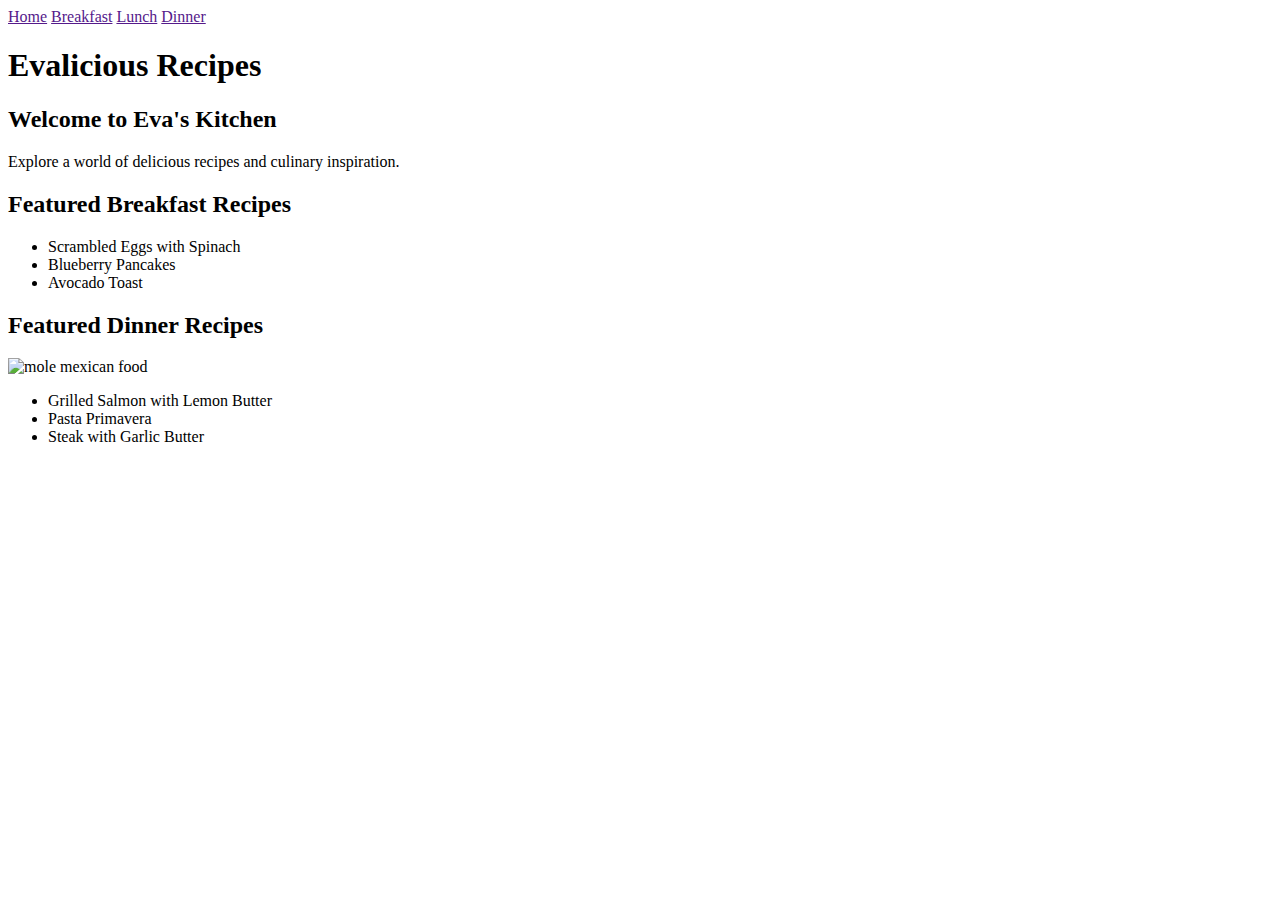
==== index.html @ 3dde973e "initial commit" ====
<!DOCTYPE html>
<html lang="en">
  <head>
    <meta charset="UTF-8" />
    <meta name="viewport" content="width=device-width, initial-scale=1.0" />
    <title>Eva Recipes</title>
  </head>
  <body>
    <nav>
      <a href="">Home</a>
      <a href="">Breakfast</a>
      <a href="">Lunch</a>
      <a href="">Dinner</a>
    </nav>
    <h1>Evalicious Recipes</h1>
    <div>
      <h2>Welcome to Eva's Kitchen</h2>
      <p>Explore a world of delicious recipes and culinary inspiration.</p>
    </div>
    <div>
      <h2>Featured Breakfast Recipes</h2>
      <ul>
        <li>Scrambled Eggs with Spinach</li>
        <li>Blueberry Pancakes</li>
        <li>Avocado Toast</li>
      </ul>
    </div>
    <div>
      <h2>Featured Dinner Recipes</h2>
      <img
        src="https://www.firstdayofhome.com/wp-content/uploads/2021/05/Chicken-Mole-Recipe-featureimg.jpg"
        alt="mole mexican food"
      />
      <ul>
        <li>Grilled Salmon with Lemon Butter</li>
        <li>Pasta Primavera</li>
        <li>Steak with Garlic Butter</li>
      </ul>
    </div>
  </body>
</html>
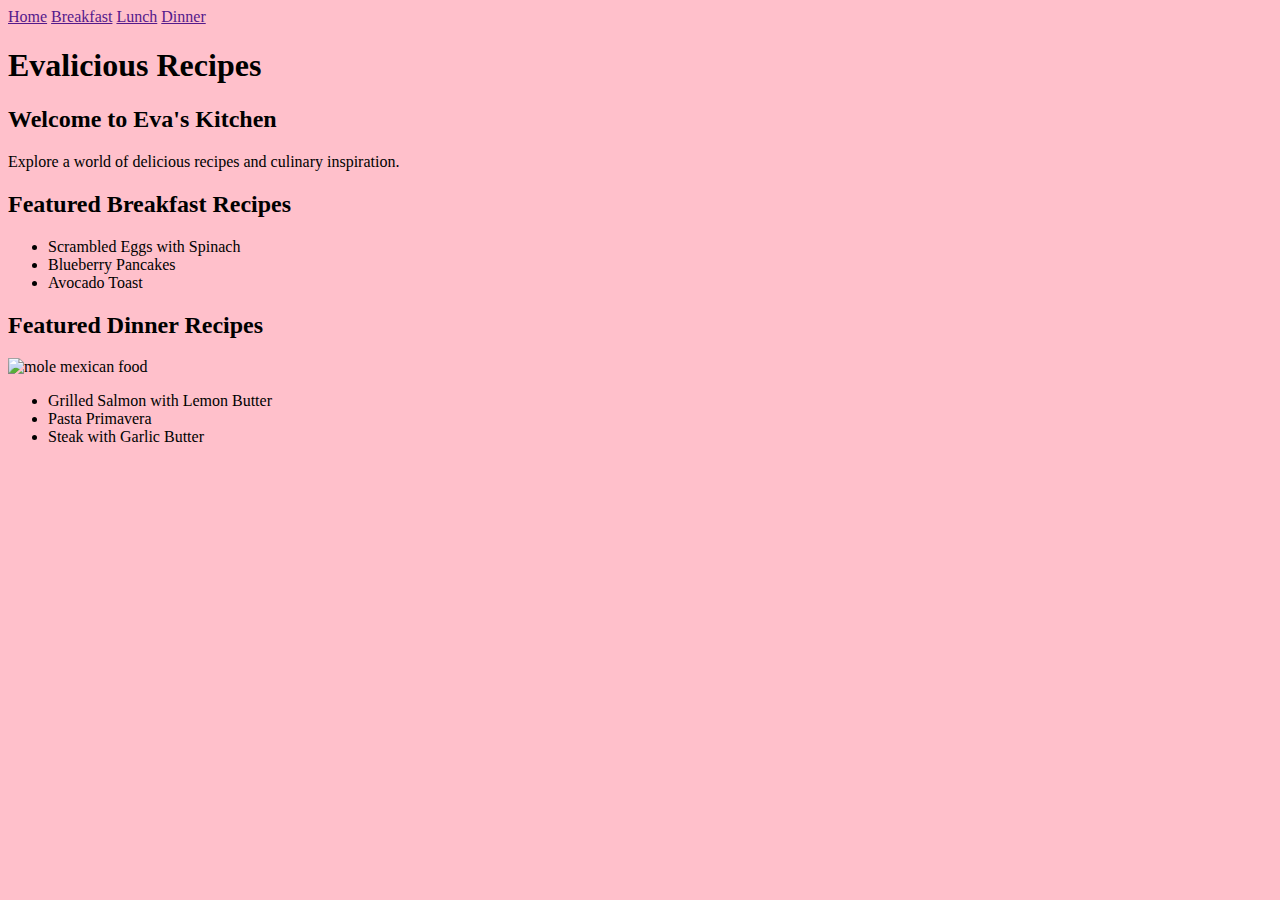
==== commit cb034132: "linked css stylesheet" ====
--- a/index.html
+++ b/index.html
@@ -3,6 +3,7 @@
   <head>
     <meta charset="UTF-8" />
     <meta name="viewport" content="width=device-width, initial-scale=1.0" />
+    <link rel="stylesheet" href="style.css" />
     <title>Eva Recipes</title>
   </head>
   <body>
--- a/style.css
+++ b/style.css
@@ -0,0 +1,3 @@
+html {
+  background-color: pink;
+}
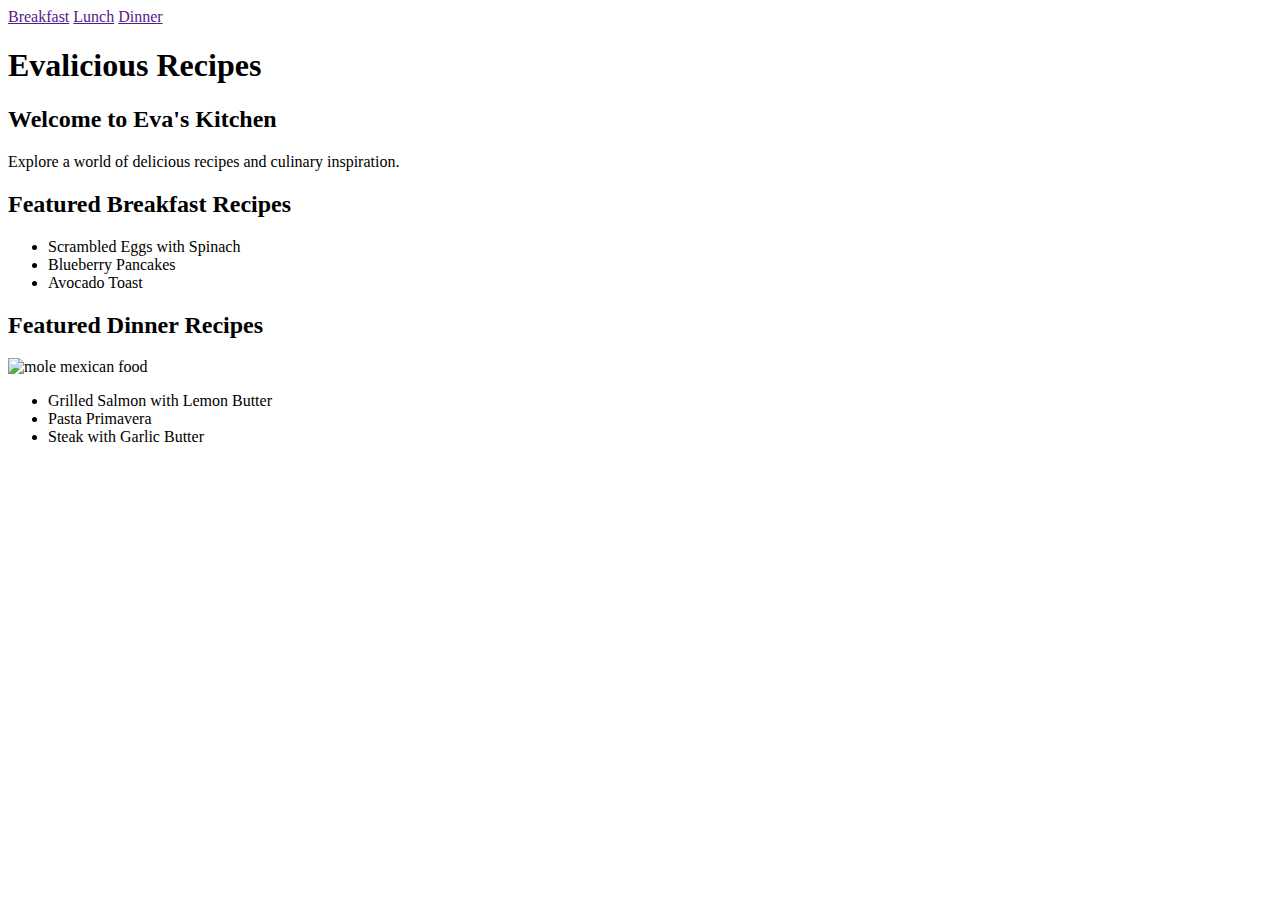
==== commit a261c56e: "added images and updated navbar" ====
--- a/index.html
+++ b/index.html
@@ -8,7 +8,7 @@
   </head>
   <body>
     <nav>
-      <a href="">Home</a>
+      <!-- <a href="">Home</a> -->
       <a href="">Breakfast</a>
       <a href="">Lunch</a>
       <a href="">Dinner</a>
--- a/style.css
+++ b/style.css
@@ -1,3 +1,29 @@
-html {
-  background-color: pink;
+.heading-image{
+    width: 50px;
+    height: 50px;
 }
+
+.salsa{
+    width: 50px;
+    height: 50px;
+}
+
+.chorizo{
+    width: 50px;
+    height: 50px;
+}
+
+.pan-dulce{
+    width: 50px;
+    height: 50px;
+}
+
+.recipe-images{
+    width: 50px;
+    height: 50px;
+}
+
+.board-image{
+    width: 50px;
+    height: 50px;
+}
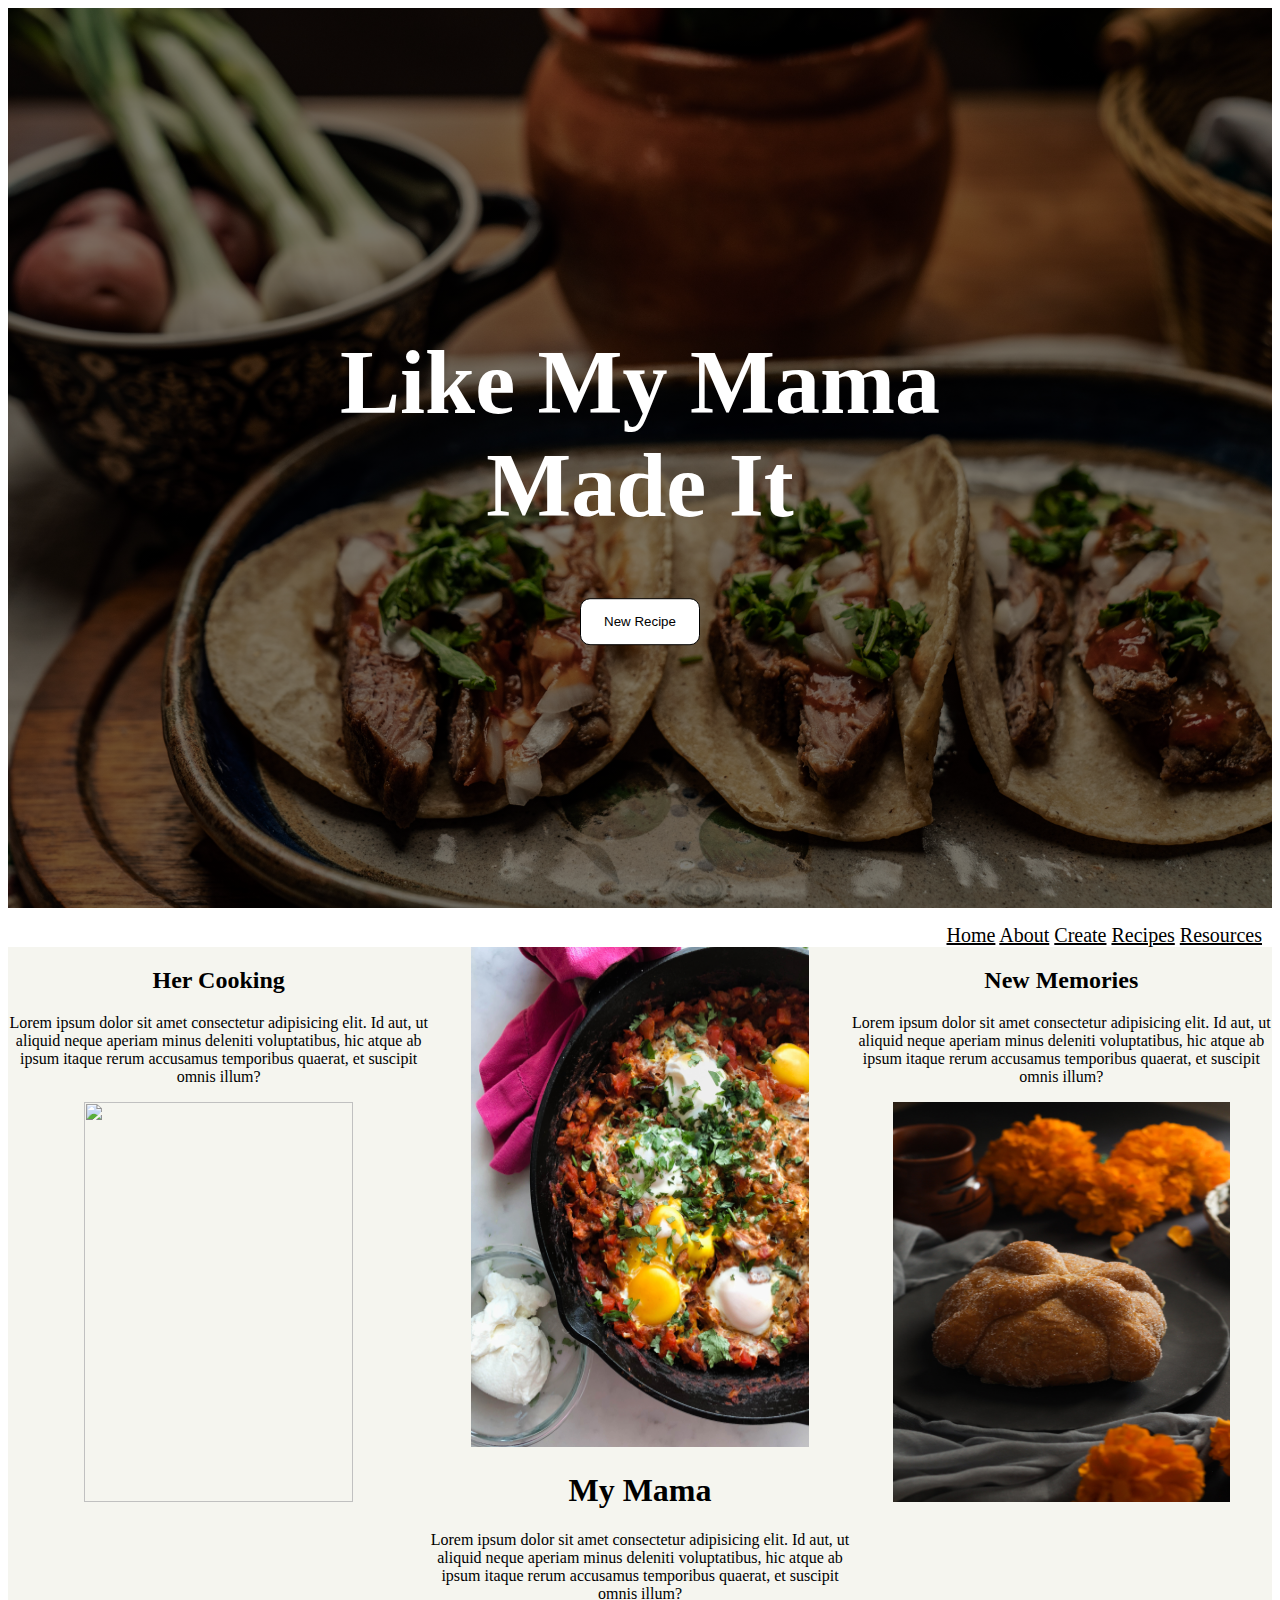
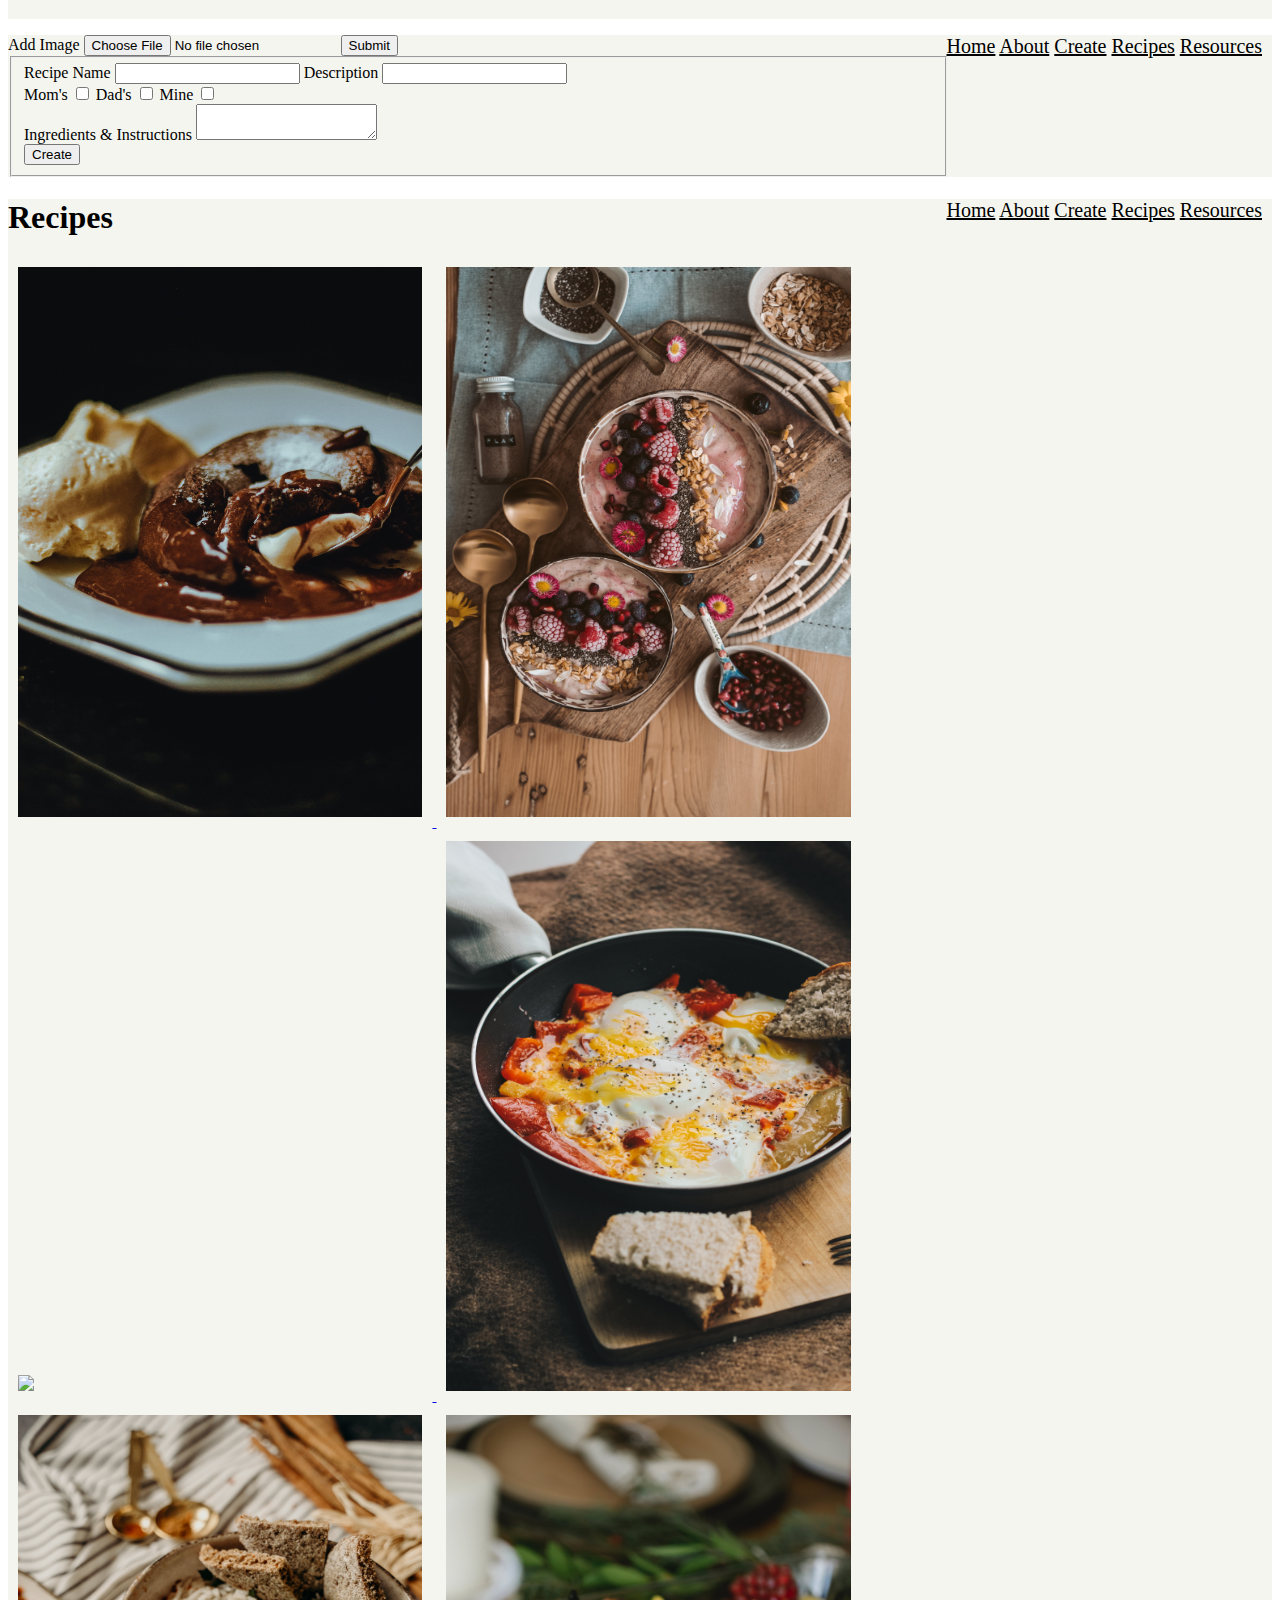
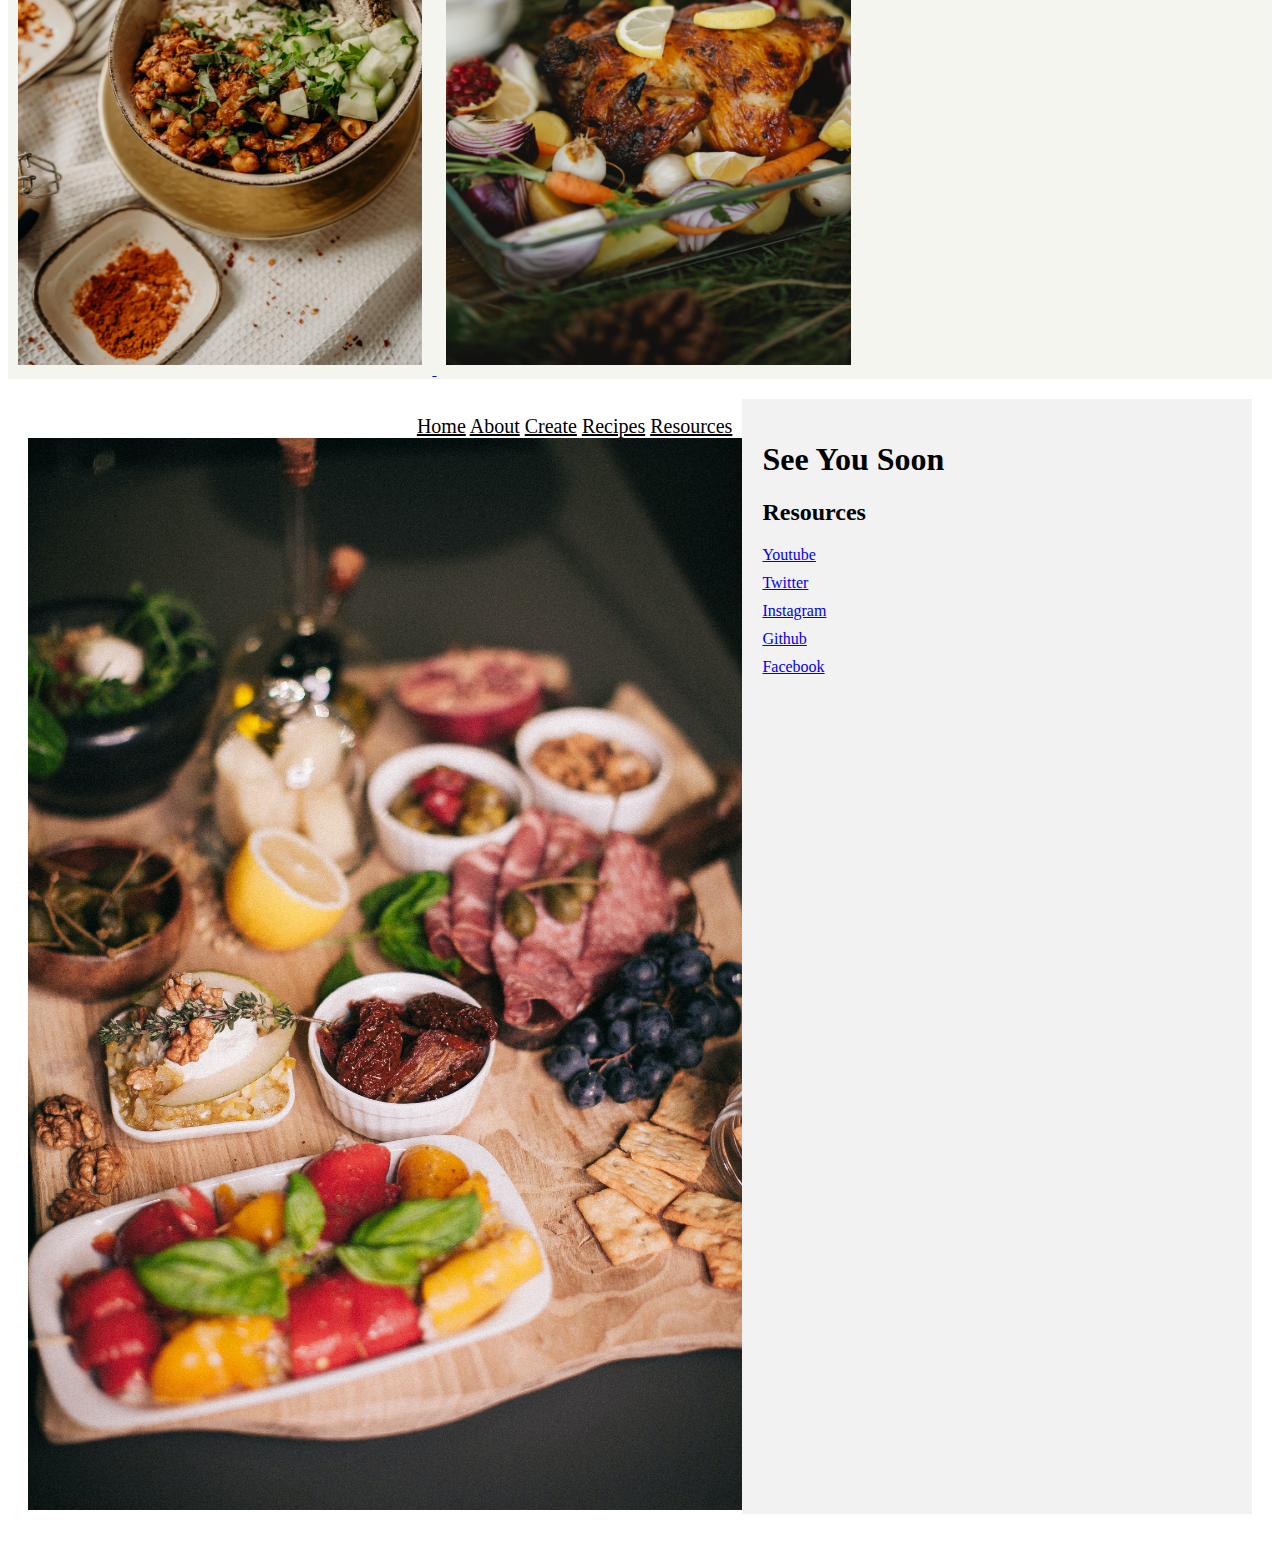
==== commit 78fa0f28: "updated the layout in html and css files" ====
--- a/index.html
+++ b/index.html
@@ -4,39 +4,224 @@
     <meta charset="UTF-8" />
     <meta name="viewport" content="width=device-width, initial-scale=1.0" />
     <link rel="stylesheet" href="style.css" />
-    <title>Eva Recipes</title>
+    <title>Sign-In</title>
   </head>
-  <body>
-    <nav>
-      <!-- <a href="">Home</a> -->
-      <a href="">Breakfast</a>
-      <a href="">Lunch</a>
-      <a href="">Dinner</a>
-    </nav>
-    <h1>Evalicious Recipes</h1>
-    <div>
-      <h2>Welcome to Eva's Kitchen</h2>
-      <p>Explore a world of delicious recipes and culinary inspiration.</p>
-    </div>
-    <div>
-      <h2>Featured Breakfast Recipes</h2>
-      <ul>
-        <li>Scrambled Eggs with Spinach</li>
-        <li>Blueberry Pancakes</li>
-        <li>Avocado Toast</li>
-      </ul>
-    </div>
-    <div>
-      <h2>Featured Dinner Recipes</h2>
-      <img
-        src="https://www.firstdayofhome.com/wp-content/uploads/2021/05/Chicken-Mole-Recipe-featureimg.jpg"
-        alt="mole mexican food"
-      />
-      <ul>
-        <li>Grilled Salmon with Lemon Butter</li>
-        <li>Pasta Primavera</li>
-        <li>Steak with Garlic Butter</li>
-      </ul>
-    </div>
-  </body>
+  <body></body>
 </html>
+
+<div class="home-page" id="home">
+  <!-- <div>
+    <nav class="navbar">
+      <ul class="navbar-categories">
+        <li>
+          <a href="#home">Home</a>
+          <a href="#about">About</a>
+          <a href="#create">Create</a>
+          <a href="#recipes">Recipes</a>
+          <a href="#resources">Resources</a>
+        </li>
+      </ul>
+    </nav>
+  </div> -->
+
+  <div class="hero-text">
+    <h1 class="mama-header">Like My Mama Made It</h1>
+    <form action="#create">
+      <button class="header-button" type="submit" id="new-recipe">
+        New Recipe
+      </button>
+    </form>
+  </div>
+</div>
+
+<!-- Second Page -->
+<div id="about">
+  <div>
+    <nav class="navbar">
+      <ul class="navbar-categories">
+        <li>
+          <a href="#home">Home</a>
+          <a href="#about">About</a>
+          <a href="#create">Create</a>
+          <a href="#recipes">Recipes</a>
+          <a href="#resources">Resources</a>
+        </li>
+      </ul>
+    </nav>
+  </div>
+
+  <div class="about-text">
+    <div class="her-cooking">
+      <h2>Her Cooking</h2>
+      <p>
+        Lorem ipsum dolor sit amet consectetur adipisicing elit. Id aut, ut
+        aliquid neque aperiam minus deleniti voluptatibus, hic atque ab ipsum
+        itaque rerum accusamus temporibus quaerat, et suscipit omnis illum?
+      </p>
+      <img class="salsa" src="./images/salsa.jpg" />
+    </div>
+
+    <div class="my-mama">
+      <img class="chorizo" src="./images/chorizo.jpg" />
+      <h1>My Mama</h1>
+      <p>
+        Lorem ipsum dolor sit amet consectetur adipisicing elit. Id aut, ut
+        aliquid neque aperiam minus deleniti voluptatibus, hic atque ab ipsum
+        itaque rerum accusamus temporibus quaerat, et suscipit omnis illum?
+      </p>
+    </div>
+
+    <div class="new-memories">
+      <h2>New Memories</h2>
+      <p>
+        Lorem ipsum dolor sit amet consectetur adipisicing elit. Id aut, ut
+        aliquid neque aperiam minus deleniti voluptatibus, hic atque ab ipsum
+        itaque rerum accusamus temporibus quaerat, et suscipit omnis illum?
+      </p>
+      <img class="pan-dulce" src="./images/pan-dulce.jpg" />
+    </div>
+  </div>
+</div>
+
+<!-- Third Page -->
+<div id="create" class="create-recipe">
+  <div>
+    <nav class="navbar">
+      <ul class="navbar-categories">
+        <li>
+          <a href="#home">Home</a>
+          <a href="#about">About</a>
+          <a href="#create">Create</a>
+          <a href="#recipes">Recipes</a>
+          <a href="#resources">Resources</a>
+        </li>
+      </ul>
+    </nav>
+  </div>
+  <div class="add-img">
+    <label for="img">Add Image</label>
+    <input type="file" type="img" name="img" accept="image/*" />
+    <input type="submit" />
+  </div>
+
+  <div>
+    <form action="/recipe" method="post">
+      <fieldset>
+        <div>
+          <label for="recipe-name">Recipe Name</label>
+          <input type="text" name="recipe_name" id="recipe-name" />
+          <label for="recipe-description">Description</label>
+          <input
+            type="text"
+            name="recipe_description"
+            id="recipe-description"
+          />
+        </div>
+
+        <div class="checkbox-inputs">
+          <label for="moms">Mom's</label>
+          <input type="checkbox" name="moms" id="moms" />
+          <label for="dads">Dad's</label>
+          <input type="checkbox" name="dads" id="dads" />
+          <label for="mine">Mine</label>
+          <input type="checkbox" name="mine" id="mine" />
+        </div>
+
+        <div class="ingredients">
+          <label for="ingredients">Ingredients & Instructions</label>
+          <textarea name="ingredients" id="ingredients"></textarea>
+        </div>
+
+        <div class="create-new">
+          <button type="submit">Create</button>
+        </div>
+      </fieldset>
+    </form>
+  </div>
+</div>
+
+<!-- Fourth Page -->
+<div id="recipes" class="all-recipes">
+  <div>
+    <nav class="navbar">
+      <ul class="navbar-categories">
+        <li>
+          <a href="#home">Home</a>
+          <a href="#about">About</a>
+          <a href="#create">Create</a>
+          <a href="#recipes">Recipes</a>
+          <a href="#resources">Resources</a>
+        </li>
+      </ul>
+    </nav>
+  </div>
+
+  <div class="recipe-page">
+    <h1>Recipes</h1>
+  </div>
+
+  <div class="recipe-cards">
+    <a href="http://">
+      <img class="recipe-images" src="./images/lava-cake.jpg" />
+    </a>
+    <a href="http://">
+      <img class="recipe-images" src="./images/smoothie-bowl.jpg" />
+    </a>
+    <a href="http://">
+      <img class="recipe-images" src="./images/tacos.jpg" />
+    </a>
+    <a href="http://">
+      <img class="recipe-images" src="./images/eggs.jpg" />
+    </a>
+    <a href="http://">
+      <img class="recipe-images" src="./images/food.jpg" />
+    </a>
+    <a href="http://">
+      <img class="recipe-images" src="./images/roast.jpg" />
+    </a>
+  </div>
+</div>
+
+<!-- Fifth Page -->
+<div id="resources" class="links">
+  <div class="content-column">
+      <nav class="navbar">
+          <ul class="navbar-categories">
+              <li>
+                  <a href="#home">Home</a>
+                  <a href="#about">About</a>
+                  <a href="#create">Create</a>
+                  <a href="#recipes">Recipes</a>
+                  <a href="#resources">Resources</a>
+              </li>
+          </ul>
+      </nav>
+
+      <div class="fifth-page">
+        <img class="board-image" src="./images/board.jpg" alt="Board Image">
+      </div>
+    </div>
+
+    <div class="resources-column">
+          <h1>See You Soon</h1>
+      <h2>Resources</h2>
+      <ul class="resource-links">
+          <li>
+              <a href="/">Youtube</a>
+          </li>
+          <li>
+              <a href="/">Twitter</a>
+          </li>
+          <li>
+              <a href="/">Instagram</a>
+          </li>
+          <li>
+              <a href="/">Github</a>
+          </li>
+          <li>
+              <a href="/">Facebook</a>
+          </li>
+      </ul>
+  </div>
+</div>
+</body>
--- a/style.css
+++ b/style.css
@@ -1,29 +1,126 @@
-.heading-image{
-    width: 50px;
-    height: 50px;
+nav ul{
+    list-style-type: none;
 }
 
+nav ul li {
+    font-size: 20px;;
+    float: right;
+    margin-right: 0.5em;
+}
+nav ul li a {
+    color: black;
+}
+
+.home-page {
+    background-image: linear-gradient(rgba(0, 0, 0, 0.5), rgba(0, 0, 0, 0.5)), url("./images/heading.jpg");
+    height: 900px;
+    background-position: center;
+    background-repeat: no-repeat;
+    background-size: cover;
+    position: relative;
+}
+
+.hero-text {
+    text-align: center;
+    position: absolute;
+    top: 50%;
+    left: 50%;
+    transform: translate(-50%, -50%);
+    color: white;
+  }
+
+.mama-header {
+    color: white;
+    font-size: 90px;
+}
+
+  .header-button{
+    background-color: white;
+    color: black;
+    border: 1px solid black;
+    border-radius: 10px;
+    padding: 15px;
+    min-height: 30px;
+    min-width: 120px;
+  }
+  .header-button:hover{
+    background-color: black;
+    color: white;
+    transition: 0.7s;
+  }
+
+
+.about-text{
+    background-color: #F5F5EF;
+    width: 100%;
+    display: flex;
+    text-align: center;
+}
+/* columns */
+.about-text > * {
+    width: calc(100% / 3);
+}
+
+
+
 .salsa{
-    width: 50px;
-    height: 50px;
+    width: 80%;
+    height: 400px;
 }
 
 .chorizo{
-    width: 50px;
-    height: 50px;
+    width: 80%;
+    height: 500px;
 }
 
 .pan-dulce{
-    width: 50px;
-    height: 50px;
+    width: 80%;
+    height: 400px;
 }
 
-.recipe-images{
-    width: 50px;
-    height: 50px;
+.create-recipe {
+    background-color: #F5F5EF;
 }
 
-.board-image{
-    width: 50px;
-    height: 50px;
+.all-recipes {
+    background-color: #F5F5EF;
 }
+
+.recipe-images {
+    min-width: 32%; /* Each image takes up 30% of the container */
+    height: 550px; /* Maintains aspect ratio */
+    margin: 10px;
+}
+
+
+.links {
+    display: flex;
+    flex-wrap: wrap;
+    justify-content: space-between;
+    padding: 20px;
+}
+
+.content-column {
+    width: calc(60% - 20px); /* 70% of the container width minus some padding */
+}
+
+.resources-column {
+    width: calc(40% - 20px); /* 30% of the container width minus some padding */
+    background: #f2f2f2;
+    padding: 20px;
+}
+
+
+.board-image {
+    width: 100%; /* Make the image fill the container */
+    height: auto;
+}
+
+.resource-links {
+    list-style: none;
+    padding: 0;
+}
+
+.resource-links li {
+    margin-bottom: 10px;
+}
